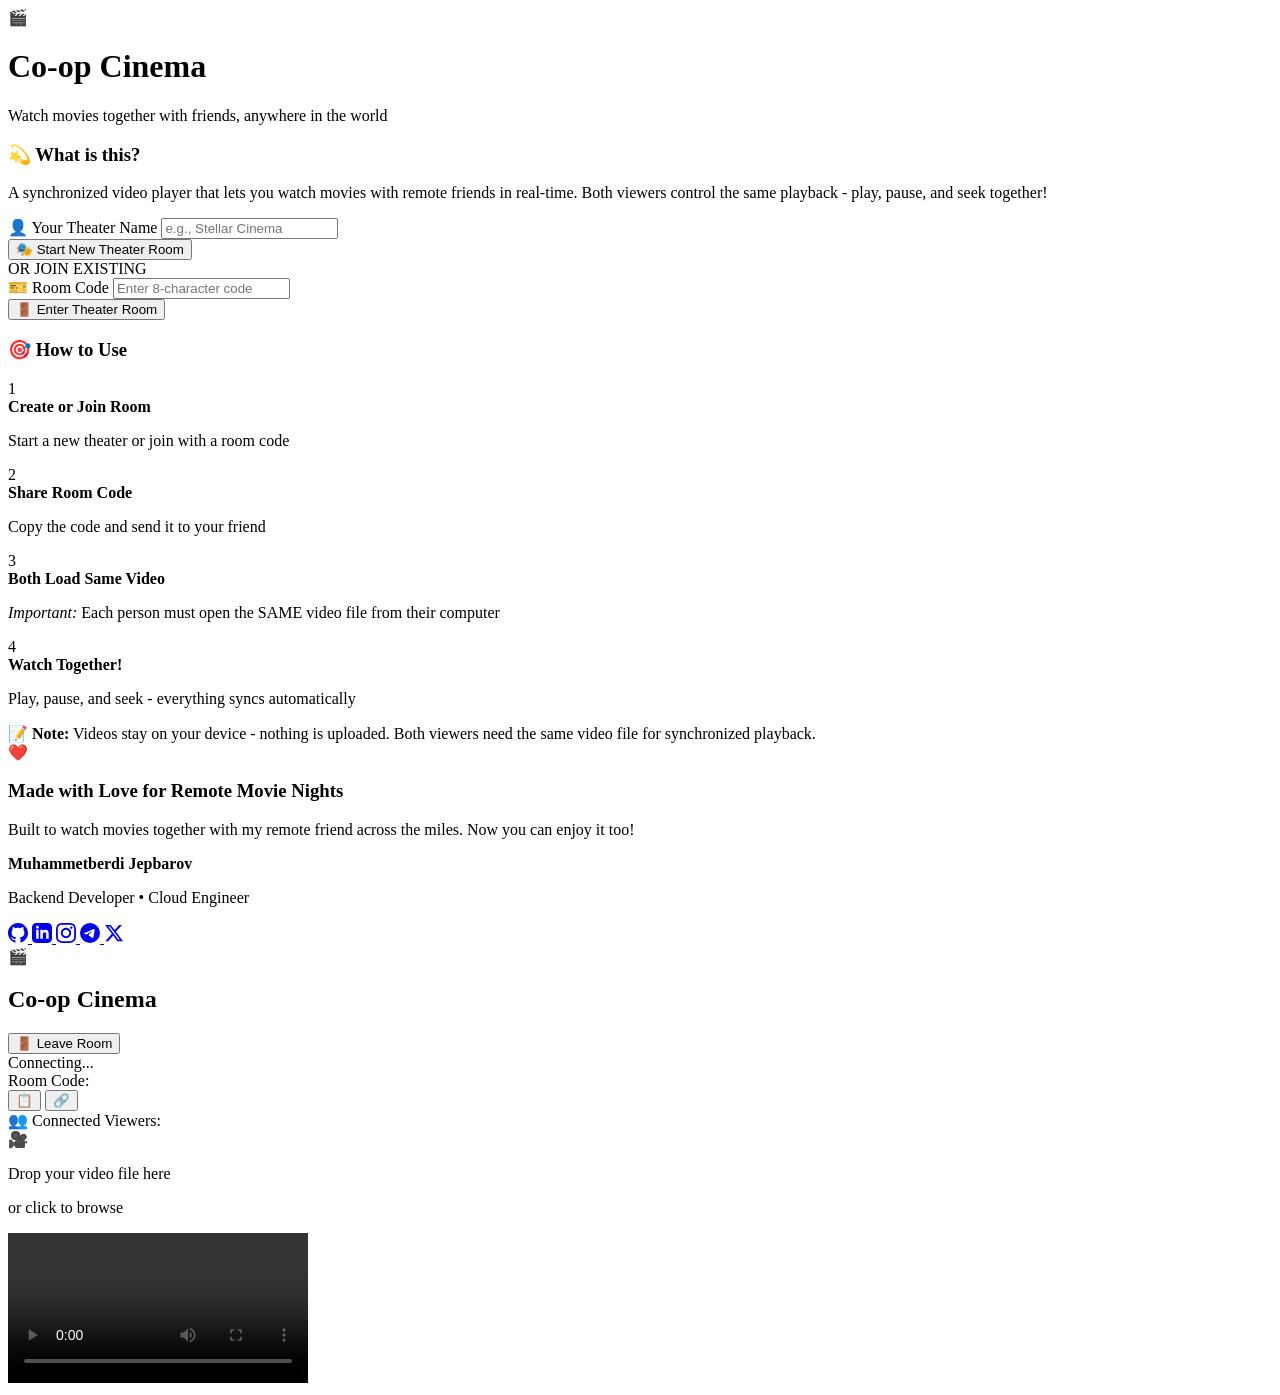
==== public/index.html @ 7ec7f081 "structured the app" ====
<!DOCTYPE html>
<html lang="en">
<head>
    <meta charset="UTF-8">
    <meta name="viewport" content="width=device-width, initial-scale=1.0">
    <title>🎬 Co-op Cinema - Watch Together, Anywhere</title>
    <link rel="stylesheet" href="/css/styles.css">
</head>
<body>
<div class="theater-lights"></div>

<div class="container">
    <!-- LOBBY VIEW -->
    <div class="lobby glass-panel" id="lobby">
        <div class="logo">
            <div class="logo-icon">🎬</div>
            <h1>Co-op Cinema</h1>
            <p class="tagline">Watch movies together with friends, anywhere in the world</p>
        </div>

        <div class="explanation-box glass-card">
            <h3>💫 What is this?</h3>
            <p>A synchronized video player that lets you watch movies with remote friends in real-time. Both viewers control the same playback - play, pause, and seek together!</p>
        </div>

        <div class="input-group">
            <label>👤 Your Theater Name</label>
            <input type="text" id="userName" placeholder="e.g., Stellar Cinema">
        </div>

        <button onclick="createRoom()" class="btn btn-primary">
            <span>🎭</span> Start New Theater Room
        </button>

        <div class="divider">
            <span>OR JOIN EXISTING</span>
        </div>

        <div class="input-group">
            <label>🎫 Room Code</label>
            <input type="text" id="roomCodeInput" placeholder="Enter 8-character code">
        </div>

        <button onclick="joinRoom()" class="btn btn-secondary">
            <span>🚪</span> Enter Theater Room
        </button>

        <!-- HOW TO USE GUIDE -->
        <div class="guide-box glass-card">
            <h3>🎯 How to Use</h3>
            <div class="guide-steps">
                <div class="step">
                    <div class="step-number">1</div>
                    <div class="step-content">
                        <strong>Create or Join Room</strong>
                        <p>Start a new theater or join with a room code</p>
                    </div>
                </div>
                <div class="step">
                    <div class="step-number">2</div>
                    <div class="step-content">
                        <strong>Share Room Code</strong>
                        <p>Copy the code and send it to your friend</p>
                    </div>
                </div>
                <div class="step">
                    <div class="step-number">3</div>
                    <div class="step-content">
                        <strong>Both Load Same Video</strong>
                        <p><em>Important:</em> Each person must open the SAME video file from their computer</p>
                    </div>
                </div>
                <div class="step">
                    <div class="step-number">4</div>
                    <div class="step-content">
                        <strong>Watch Together!</strong>
                        <p>Play, pause, and seek - everything syncs automatically</p>
                    </div>
                </div>
            </div>
            <div class="guide-note">
                <strong>📝 Note:</strong> Videos stay on your device - nothing is uploaded. Both viewers need the same video file for synchronized playback.
            </div>
        </div>

        <!-- CREATOR SECTION -->
        <div class="creator-section glass-card">
            <div class="creator-header">
                <span class="heart-icon">❤️</span>
                <h3>Made with Love for Remote Movie Nights</h3>
            </div>
            <p class="creator-story">Built to watch movies together with my remote friend across the miles. Now you can enjoy it too!</p>

            <div class="creator-info">
                <div class="creator-name">
                    <strong>Muhammetberdi Jepbarov</strong>
                    <p>Backend Developer • Cloud Engineer</p>
                </div>

                <div class="social-links">
                    <a href="https://github.com/muhammetberdi" target="_blank" class="social-btn" title="GitHub">
                        <svg width="20" height="20" fill="currentColor" viewBox="0 0 24 24"><path d="M12 0c-6.626 0-12 5.373-12 12 0 5.302 3.438 9.8 8.207 11.387.599.111.793-.261.793-.577v-2.234c-3.338.726-4.033-1.416-4.033-1.416-.546-1.387-1.333-1.756-1.333-1.756-1.089-.745.083-.729.083-.729 1.205.084 1.839 1.237 1.839 1.237 1.07 1.834 2.807 1.304 3.492.997.107-.775.418-1.305.762-1.604-2.665-.305-5.467-1.334-5.467-5.931 0-1.311.469-2.381 1.236-3.221-.124-.303-.535-1.524.117-3.176 0 0 1.008-.322 3.301 1.23.957-.266 1.983-.399 3.003-.404 1.02.005 2.047.138 3.006.404 2.291-1.552 3.297-1.23 3.297-1.23.653 1.653.242 2.874.118 3.176.77.84 1.235 1.911 1.235 3.221 0 4.609-2.807 5.624-5.479 5.921.43.372.823 1.102.823 2.222v3.293c0 .319.192.694.801.576 4.765-1.589 8.199-6.086 8.199-11.386 0-6.627-5.373-12-12-12z"/></svg>
                    </a>
                    <a href="https://linkedin.com/in/muhammetberdi-jepbarov" target="_blank" class="social-btn" title="LinkedIn">
                        <svg width="20" height="20" fill="currentColor" viewBox="0 0 24 24"><path d="M19 0h-14c-2.761 0-5 2.239-5 5v14c0 2.761 2.239 5 5 5h14c2.762 0 5-2.239 5-5v-14c0-2.761-2.238-5-5-5zm-11 19h-3v-11h3v11zm-1.5-12.268c-.966 0-1.75-.79-1.75-1.764s.784-1.764 1.75-1.764 1.75.79 1.75 1.764-.783 1.764-1.75 1.764zm13.5 12.268h-3v-5.604c0-3.368-4-3.113-4 0v5.604h-3v-11h3v1.765c1.396-2.586 7-2.777 7 2.476v6.759z"/></svg>
                    </a>
                    <a href="https://instagram.com/muhammetberdi" target="_blank" class="social-btn" title="Instagram">
                        <svg width="20" height="20" fill="currentColor" viewBox="0 0 24 24"><path d="M12 2.163c3.204 0 3.584.012 4.85.07 3.252.148 4.771 1.691 4.919 4.919.058 1.265.069 1.645.069 4.849 0 3.205-.012 3.584-.069 4.849-.149 3.225-1.664 4.771-4.919 4.919-1.266.058-1.644.07-4.85.07-3.204 0-3.584-.012-4.849-.07-3.26-.149-4.771-1.699-4.919-4.92-.058-1.265-.07-1.644-.07-4.849 0-3.204.013-3.583.07-4.849.149-3.227 1.664-4.771 4.919-4.919 1.266-.057 1.645-.069 4.849-.069zm0-2.163c-3.259 0-3.667.014-4.947.072-4.358.2-6.78 2.618-6.98 6.98-.059 1.281-.073 1.689-.073 4.948 0 3.259.014 3.668.072 4.948.2 4.358 2.618 6.78 6.98 6.98 1.281.058 1.689.072 4.948.072 3.259 0 3.668-.014 4.948-.072 4.354-.2 6.782-2.618 6.979-6.98.059-1.28.073-1.689.073-4.948 0-3.259-.014-3.667-.072-4.947-.196-4.354-2.617-6.78-6.979-6.98-1.281-.059-1.69-.073-4.949-.073zm0 5.838c-3.403 0-6.162 2.759-6.162 6.162s2.759 6.163 6.162 6.163 6.162-2.759 6.162-6.163c0-3.403-2.759-6.162-6.162-6.162zm0 10.162c-2.209 0-4-1.79-4-4 0-2.209 1.791-4 4-4s4 1.791 4 4c0 2.21-1.791 4-4 4zm6.406-11.845c-.796 0-1.441.645-1.441 1.44s.645 1.44 1.441 1.44c.795 0 1.439-.645 1.439-1.44s-.644-1.44-1.439-1.44z"/></svg>
                    </a>
                    <a href="https://t.me/muhammetberdi" target="_blank" class="social-btn" title="Telegram">
                        <svg width="20" height="20" fill="currentColor" viewBox="0 0 24 24"><path d="M11.944 0A12 12 0 0 0 0 12a12 12 0 0 0 12 12 12 12 0 0 0 12-12A12 12 0 0 0 12 0a12 12 0 0 0-.056 0zm4.962 7.224c.1-.002.321.023.465.14a.506.506 0 0 1 .171.325c.016.093.036.306.02.472-.18 1.898-.962 6.502-1.36 8.627-.168.9-.499 1.201-.82 1.23-.696.065-1.225-.46-1.9-.902-1.056-.693-1.653-1.124-2.678-1.8-1.185-.78-.417-1.21.258-1.91.177-.184 3.247-2.977 3.307-3.23.007-.032.014-.15-.056-.212s-.174-.041-.249-.024c-.106.024-1.793 1.14-5.061 3.345-.48.33-.913.49-1.302.48-.428-.008-1.252-.241-1.865-.44-.752-.245-1.349-.374-1.297-.789.027-.216.325-.437.893-.663 3.498-1.524 5.83-2.529 6.998-3.014 3.332-1.386 4.025-1.627 4.476-1.635z"/></svg>
                    </a>
                    <a href="https://x.com/muhammetberdi" target="_blank" class="social-btn" title="X (Twitter)">
                        <svg width="20" height="20" fill="currentColor" viewBox="0 0 24 24"><path d="M18.244 2.25h3.308l-7.227 8.26 8.502 11.24H16.17l-5.214-6.817L4.99 21.75H1.68l7.73-8.835L1.254 2.25H8.08l4.713 6.231zm-1.161 17.52h1.833L7.084 4.126H5.117z"/></svg>
                    </a>
                </div>
            </div>
        </div>
    </div>

    <!-- THEATER ROOM VIEW -->
    <div class="room glass-panel" id="room">
        <div class="room-header">
            <div class="logo-small">
                <span class="logo-icon">🎬</span>
                <h2>Co-op Cinema</h2>
            </div>
            <button onclick="leaveRoom()" class="btn btn-leave">
                <span>🚪</span> Leave Room
            </button>
        </div>

        <div class="room-info glass-card">
            <div class="room-status">
                <div class="status-indicator">
                    <span class="status-dot" id="statusDot"></span>
                    <span class="status-text" id="statusText">Connecting...</span>
                </div>
                <div class="room-code-container">
                    <label>Room Code:</label>
                    <div class="room-code-display">
                        <code id="roomCodeDisplay"></code>
                        <button onclick="copyCode()" class="btn-icon" title="Copy Code">
                            📋
                        </button>
                        <button onclick="shareLink()" class="btn-icon" title="Share Link">
                            🔗
                        </button>
                    </div>
                </div>
            </div>

            <div class="users-section">
                <label>👥 Connected Viewers:</label>
                <div class="users-list" id="usersList"></div>
            </div>
        </div>

        <div id="dropZone" class="drop-zone glass-card">
            <div class="drop-icon">🎥</div>
            <p class="drop-text">Drop your video file here</p>
            <p class="drop-subtext">or click to browse</p>
            <input type="file" id="fileInput" accept="video/*" style="display: none;">
        </div>

        <div class="video-container">
            <video id="videoPlayer" controls></video>
        </div>
    </div>
</div>

<script src="/js/app.js"></script>
</body>
</html><!DOCTYPE html>
<html lang="en">
<head>
    <meta charset="UTF-8">
    <meta name="viewport" content="width=device-width, initial-scale=1.0">
    <title>🎬 Co-op Cinema - Watch Together, Anywhere</title>
    <link rel="stylesheet" href="/css/styles.css">
</head>
<body>
<div class="theater-lights"></div>

<script src="/js/app.js"></script>
</body>
</html>
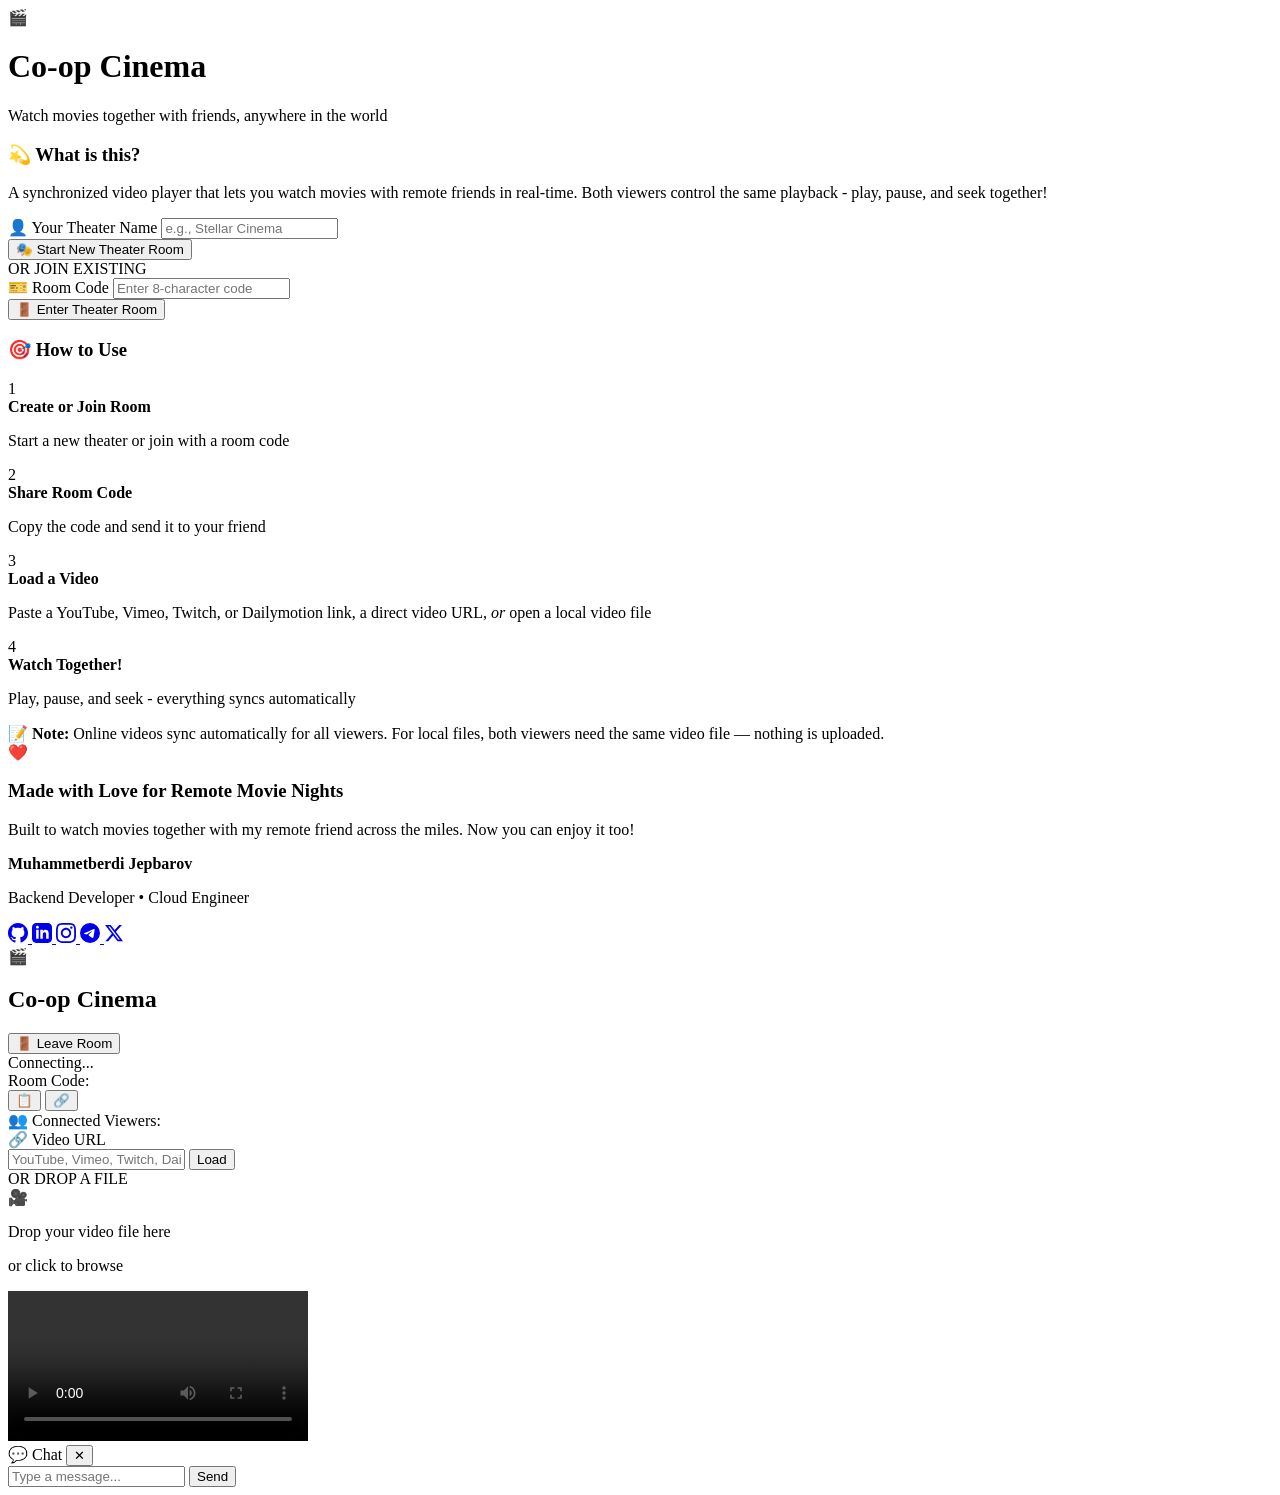
==== commit 99ac4e1b: "feat: full feature expansion — multi-source players, chat, reactions, sync, host mode Video Sources:" ====
--- a/public/index.html
+++ b/public/index.html
@@ -66,8 +66,8 @@
                 <div class="step">
                     <div class="step-number">3</div>
                     <div class="step-content">
-                        <strong>Both Load Same Video</strong>
-                        <p><em>Important:</em> Each person must open the SAME video file from their computer</p>
+                        <strong>Load a Video</strong>
+                        <p>Paste a YouTube, Vimeo, Twitch, or Dailymotion link, a direct video URL, <em>or</em> open a local video file</p>
                     </div>
                 </div>
                 <div class="step">
@@ -79,7 +79,7 @@
                 </div>
             </div>
             <div class="guide-note">
-                <strong>📝 Note:</strong> Videos stay on your device - nothing is uploaded. Both viewers need the same video file for synchronized playback.
+                <strong>📝 Note:</strong> Online videos sync automatically for all viewers. For local files, both viewers need the same video file — nothing is uploaded.
             </div>
         </div>
 
@@ -98,19 +98,19 @@
                 </div>
 
                 <div class="social-links">
-                    <a href="https://github.com/muhammetberdi" target="_blank" class="social-btn" title="GitHub">
+                    <a href="https://github.com/mikebionic" target="_blank" class="social-btn" title="GitHub">
                         <svg width="20" height="20" fill="currentColor" viewBox="0 0 24 24"><path d="M12 0c-6.626 0-12 5.373-12 12 0 5.302 3.438 9.8 8.207 11.387.599.111.793-.261.793-.577v-2.234c-3.338.726-4.033-1.416-4.033-1.416-.546-1.387-1.333-1.756-1.333-1.756-1.089-.745.083-.729.083-.729 1.205.084 1.839 1.237 1.839 1.237 1.07 1.834 2.807 1.304 3.492.997.107-.775.418-1.305.762-1.604-2.665-.305-5.467-1.334-5.467-5.931 0-1.311.469-2.381 1.236-3.221-.124-.303-.535-1.524.117-3.176 0 0 1.008-.322 3.301 1.23.957-.266 1.983-.399 3.003-.404 1.02.005 2.047.138 3.006.404 2.291-1.552 3.297-1.23 3.297-1.23.653 1.653.242 2.874.118 3.176.77.84 1.235 1.911 1.235 3.221 0 4.609-2.807 5.624-5.479 5.921.43.372.823 1.102.823 2.222v3.293c0 .319.192.694.801.576 4.765-1.589 8.199-6.086 8.199-11.386 0-6.627-5.373-12-12-12z"/></svg>
                     </a>
-                    <a href="https://linkedin.com/in/muhammetberdi-jepbarov" target="_blank" class="social-btn" title="LinkedIn">
+                    <a href="https://www.linkedin.com/in/muhammed-jepbarov/" target="_blank" class="social-btn" title="LinkedIn">
                         <svg width="20" height="20" fill="currentColor" viewBox="0 0 24 24"><path d="M19 0h-14c-2.761 0-5 2.239-5 5v14c0 2.761 2.239 5 5 5h14c2.762 0 5-2.239 5-5v-14c0-2.761-2.238-5-5-5zm-11 19h-3v-11h3v11zm-1.5-12.268c-.966 0-1.75-.79-1.75-1.764s.784-1.764 1.75-1.764 1.75.79 1.75 1.764-.783 1.764-1.75 1.764zm13.5 12.268h-3v-5.604c0-3.368-4-3.113-4 0v5.604h-3v-11h3v1.765c1.396-2.586 7-2.777 7 2.476v6.759z"/></svg>
                     </a>
-                    <a href="https://instagram.com/muhammetberdi" target="_blank" class="social-btn" title="Instagram">
+                    <a href="https://instagram.com/me.create" target="_blank" class="social-btn" title="Instagram">
                         <svg width="20" height="20" fill="currentColor" viewBox="0 0 24 24"><path d="M12 2.163c3.204 0 3.584.012 4.85.07 3.252.148 4.771 1.691 4.919 4.919.058 1.265.069 1.645.069 4.849 0 3.205-.012 3.584-.069 4.849-.149 3.225-1.664 4.771-4.919 4.919-1.266.058-1.644.07-4.85.07-3.204 0-3.584-.012-4.849-.07-3.26-.149-4.771-1.699-4.919-4.92-.058-1.265-.07-1.644-.07-4.849 0-3.204.013-3.583.07-4.849.149-3.227 1.664-4.771 4.919-4.919 1.266-.057 1.645-.069 4.849-.069zm0-2.163c-3.259 0-3.667.014-4.947.072-4.358.2-6.78 2.618-6.98 6.98-.059 1.281-.073 1.689-.073 4.948 0 3.259.014 3.668.072 4.948.2 4.358 2.618 6.78 6.98 6.98 1.281.058 1.689.072 4.948.072 3.259 0 3.668-.014 4.948-.072 4.354-.2 6.782-2.618 6.979-6.98.059-1.28.073-1.689.073-4.948 0-3.259-.014-3.667-.072-4.947-.196-4.354-2.617-6.78-6.979-6.98-1.281-.059-1.69-.073-4.949-.073zm0 5.838c-3.403 0-6.162 2.759-6.162 6.162s2.759 6.163 6.162 6.163 6.162-2.759 6.162-6.163c0-3.403-2.759-6.162-6.162-6.162zm0 10.162c-2.209 0-4-1.79-4-4 0-2.209 1.791-4 4-4s4 1.791 4 4c0 2.21-1.791 4-4 4zm6.406-11.845c-.796 0-1.441.645-1.441 1.44s.645 1.44 1.441 1.44c.795 0 1.439-.645 1.439-1.44s-.644-1.44-1.439-1.44z"/></svg>
                     </a>
-                    <a href="https://t.me/muhammetberdi" target="_blank" class="social-btn" title="Telegram">
+                    <a href="https://t.me/mecreate" target="_blank" class="social-btn" title="Telegram">
                         <svg width="20" height="20" fill="currentColor" viewBox="0 0 24 24"><path d="M11.944 0A12 12 0 0 0 0 12a12 12 0 0 0 12 12 12 12 0 0 0 12-12A12 12 0 0 0 12 0a12 12 0 0 0-.056 0zm4.962 7.224c.1-.002.321.023.465.14a.506.506 0 0 1 .171.325c.016.093.036.306.02.472-.18 1.898-.962 6.502-1.36 8.627-.168.9-.499 1.201-.82 1.23-.696.065-1.225-.46-1.9-.902-1.056-.693-1.653-1.124-2.678-1.8-1.185-.78-.417-1.21.258-1.91.177-.184 3.247-2.977 3.307-3.23.007-.032.014-.15-.056-.212s-.174-.041-.249-.024c-.106.024-1.793 1.14-5.061 3.345-.48.33-.913.49-1.302.48-.428-.008-1.252-.241-1.865-.44-.752-.245-1.349-.374-1.297-.789.027-.216.325-.437.893-.663 3.498-1.524 5.83-2.529 6.998-3.014 3.332-1.386 4.025-1.627 4.476-1.635z"/></svg>
                     </a>
-                    <a href="https://x.com/muhammetberdi" target="_blank" class="social-btn" title="X (Twitter)">
+                    <a href="https://x.com/mJepbarov" target="_blank" class="social-btn" title="X (Twitter)">
                         <svg width="20" height="20" fill="currentColor" viewBox="0 0 24 24"><path d="M18.244 2.25h3.308l-7.227 8.26 8.502 11.24H16.17l-5.214-6.817L4.99 21.75H1.68l7.73-8.835L1.254 2.25H8.08l4.713 6.231zm-1.161 17.52h1.833L7.084 4.126H5.117z"/></svg>
                     </a>
                 </div>
@@ -125,9 +125,14 @@
                 <span class="logo-icon">🎬</span>
                 <h2>Co-op Cinema</h2>
             </div>
-            <button onclick="leaveRoom()" class="btn btn-leave">
-                <span>🚪</span> Leave Room
-            </button>
+            <div class="room-header-actions">
+                <button onclick="toggleHostMode()" class="btn btn-host" id="hostModeBtn" style="display:none;">
+                    <span>👑</span> Host Mode: Off
+                </button>
+                <button onclick="leaveRoom()" class="btn btn-leave">
+                    <span>🚪</span> Leave Room
+                </button>
+            </div>
         </div>
 
         <div class="room-info glass-card">
@@ -156,6 +161,19 @@
             </div>
         </div>
 
+        <div class="url-input-group glass-card" id="urlInputGroup">
+            <label>🔗 Video URL</label>
+            <div class="url-input-row">
+                <input type="text" id="videoUrlInput" placeholder="YouTube, Vimeo, Twitch, Dailymotion, or direct video URL">
+                <button onclick="onLoadUrlClick()" class="btn-url-load">Load</button>
+            </div>
+            <div class="url-detect-hint" id="urlDetectHint"></div>
+        </div>
+
+        <div class="yt-divider">
+            <span>OR DROP A FILE</span>
+        </div>
+
         <div id="dropZone" class="drop-zone glass-card">
             <div class="drop-icon">🎥</div>
             <p class="drop-text">Drop your video file here</p>
@@ -163,25 +181,82 @@
             <input type="file" id="fileInput" accept="video/*" style="display: none;">
         </div>
 
-        <div class="video-container">
-            <video id="videoPlayer" controls></video>
+        <div class="video-wrapper" id="videoWrapper">
+            <div class="video-container">
+                <video id="videoPlayer" controls></video>
+                <div id="youtubePlayerContainer"></div>
+                <div id="vimeoPlayerContainer"></div>
+                <div id="twitchPlayerContainer"></div>
+                <div id="dailymotionPlayerContainer"></div>
+                <div class="reaction-overlay" id="reactionOverlay"></div>
+            </div>
+
+            <!-- Custom controls bar -->
+            <div class="custom-controls-bar" id="customControlsBar" style="display:none;">
+                <div class="custom-ctrl-group" id="ytControlsGroup" style="display:none;">
+                    <label class="custom-ctrl-label">🔊
+                        <input type="range" id="ytVolume" min="0" max="100" value="100" class="custom-slider"
+                               oninput="onYtVolumeChange(this.value)">
+                    </label>
+                    <label class="custom-ctrl-label">Speed
+                        <select id="ytSpeed" class="custom-select" onchange="onYtSpeedChange(this.value)">
+                            <option value="0.25">0.25x</option>
+                            <option value="0.5">0.5x</option>
+                            <option value="0.75">0.75x</option>
+                            <option value="1" selected>1x</option>
+                            <option value="1.25">1.25x</option>
+                            <option value="1.5">1.5x</option>
+                            <option value="1.75">1.75x</option>
+                            <option value="2">2x</option>
+                        </select>
+                    </label>
+                </div>
+                <button class="yt-ctrl-btn" id="ytFullscreenBtn" onclick="toggleCustomFullscreen()" title="Theater Fullscreen">⛶ Theater Fullscreen</button>
+            </div>
+
+            <!-- Reaction Emojis -->
+            <div class="reaction-bar" id="reactionBar" style="display:none;">
+                <button class="reaction-btn" onclick="sendReaction('😂')">😂</button>
+                <button class="reaction-btn" onclick="sendReaction('❤️')">❤️</button>
+                <button class="reaction-btn" onclick="sendReaction('😮')">😮</button>
+                <button class="reaction-btn" onclick="sendReaction('👏')">👏</button>
+                <button class="reaction-btn" onclick="sendReaction('😢')">😢</button>
+                <button class="reaction-btn" onclick="sendReaction('🔥')">🔥</button>
+            </div>
+
+            <!-- Toast + Chat + FAB inside wrapper so they're visible in fullscreen -->
+            <div id="chatToastContainer"></div>
+            <button class="chat-fab" id="chatFab" onclick="toggleChat()" style="display:none;">💬</button>
+            <div class="chat-sidebar" id="chatSidebar">
+                <div class="chat-header">
+                    <span>💬 Chat</span>
+                    <button class="chat-toggle-btn" onclick="toggleChat()">✕</button>
+                </div>
+                <div class="chat-messages" id="chatMessages"></div>
+                <div class="chat-input-area">
+                    <input type="text" id="chatInput" placeholder="Type a message..." autocomplete="off">
+                    <button onclick="sendChat()" class="btn-chat-send">Send</button>
+                </div>
+            </div>
+        </div><!-- /video-wrapper -->
+    </div><!-- /room -->
+</div><!-- /container -->
+
+<!-- Rejoin Modal -->
+<div class="rejoin-modal" id="rejoinModal" style="display:none;">
+    <div class="rejoin-modal-content glass-card">
+        <h3>Welcome back!</h3>
+        <p>Rejoin your last room?</p>
+        <div class="rejoin-modal-actions">
+            <button onclick="rejoinLastRoom()" class="btn btn-primary">Rejoin</button>
+            <button onclick="dismissRejoin()" class="btn btn-secondary">No thanks</button>
         </div>
     </div>
 </div>
 
+<script src="https://www.youtube.com/iframe_api"></script>
+<script src="https://player.vimeo.com/api/player.js"></script>
+<script src="https://embed.twitch.tv/embed/v1.js"></script>
 <script src="/js/app.js"></script>
 </body>
-</html><!DOCTYPE html>
-<html lang="en">
-<head>
-    <meta charset="UTF-8">
-    <meta name="viewport" content="width=device-width, initial-scale=1.0">
-    <title>🎬 Co-op Cinema - Watch Together, Anywhere</title>
-    <link rel="stylesheet" href="/css/styles.css">
-</head>
-<body>
-<div class="theater-lights"></div>
-
-<script src="/js/app.js"></script>
-</body>
-</html>+</html>
